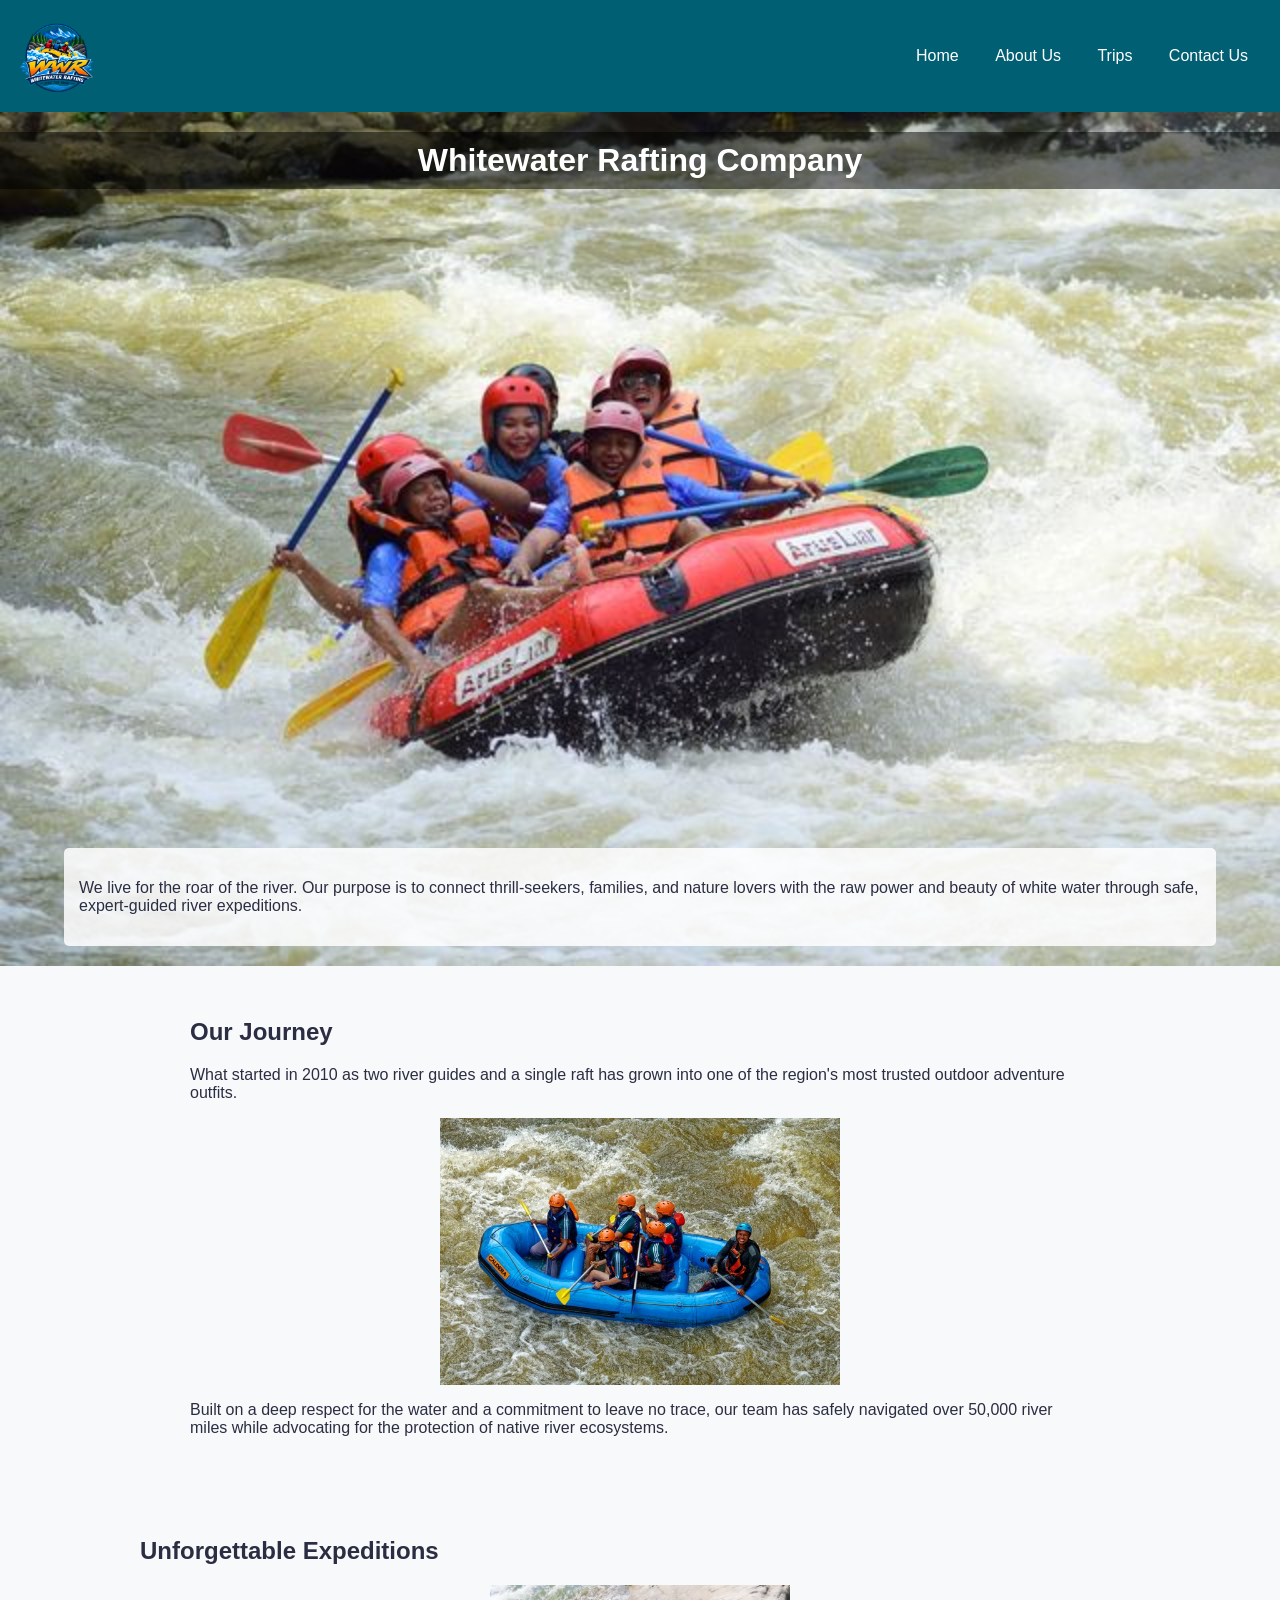
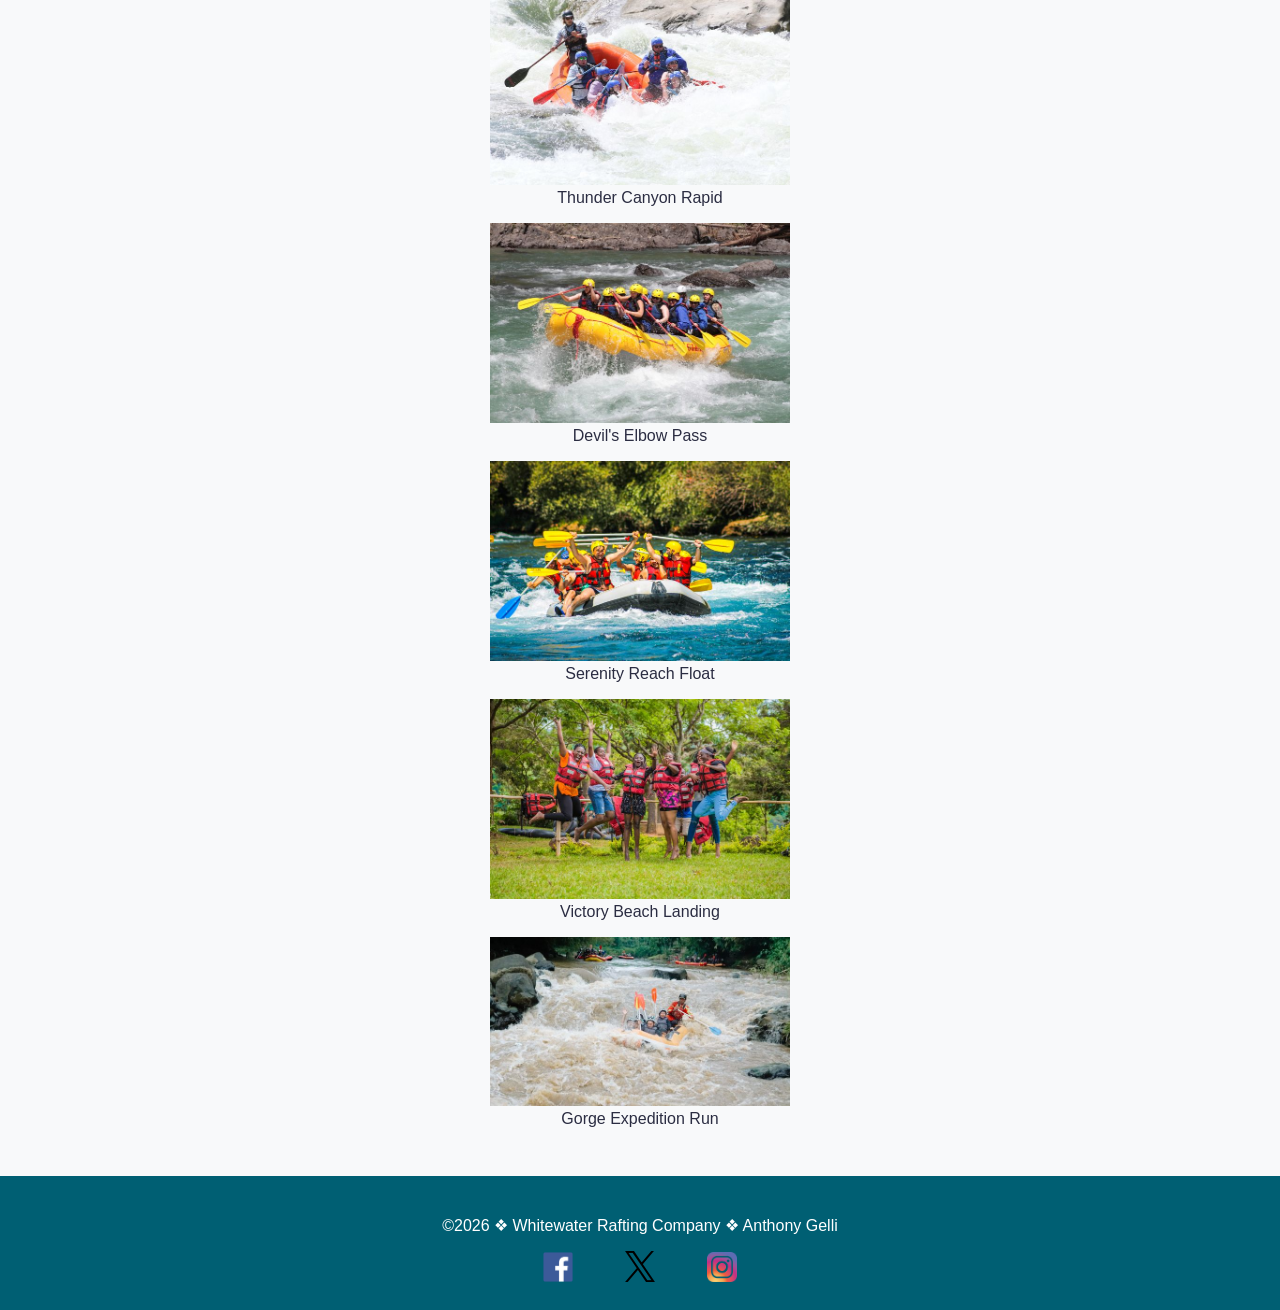
==== wwr/about.html @ 124e0e70 "Add social icons" ====
<!DOCTYPE html>
<html lang="en-US">

<head>
    <meta charset="utf-8">
    <meta name="viewport" content="width=device-width, initial-scale=1.0">
    <title>About Us | Whitewater Rafting Company</title>
    <meta name="description"
      content="Discover the story, spirit, and dedicated team behind Whitewater Rafting Company. We craft world-class river adventures built on safety and environmental stewardship.">
    <meta name="author" content="Anthony Gelli">
    <link rel="stylesheet" href="styles/rafting.css">
</head>

<body>
    <header>
        <img src="images/logo.png" alt="Rafting Company Logo">
        <nav>
            <a href="index.html">Home</a>
            <a href="about.html">About Us</a>
            <a href="trips.html">Trips</a>
            <a href="contact.html">Contact Us</a>
        </nav>
    </header>

    <main>
        <div class="hero">
            <img src="images/hero.jpg" alt="Rafters navigating white water rapids">
            <h1>Whitewater Rafting Company</h1>
            <article>
                <p>We live for the roar of the river. Our purpose is to connect thrill-seekers,
                    families, and nature lovers with the raw power and beauty of white water through
                    safe, expert-guided river expeditions.</p>
            </article>
        </div>

        <section class="history">
            <h2>Our Journey</h2>
            <p>What started in 2010 as two river guides and a single raft has grown into one of the
                region's most trusted outdoor adventure outfits.</p>
            <img src="images/history.jpg" alt="Rafting team preparing at the riverbank">
            <p>Built on a deep respect for the water and a commitment to leave no trace, our team
                has safely navigated over 50,000 river miles while advocating for the protection of
                native river ecosystems.</p>
        </section>

        <section class="adventures">
            <h2>Unforgettable Expeditions</h2>
            <figure>
                <img src="images/adventure1.jpg" alt="Raft plunging through white water">
                <figcaption>Thunder Canyon Rapid</figcaption>
            </figure>
            <figure>
                <img src="images/adventure2.jpg" alt="Crew paddling together in unison">
                <figcaption>Devil's Elbow Pass</figcaption>
            </figure>
            <figure>
                <img src="images/adventure3.jpg"
                  alt="Scenic calm stretch of river surrounded by cliffs">
                <figcaption>Serenity Reach Float</figcaption>
            </figure>
            <figure>
                <img src="images/adventure4.jpg" alt="Rafters high-fiving on the riverbank">
                <figcaption>Victory Beach Landing</figcaption>
            </figure>
            <figure>
                <img src="images/adventure5.jpg"
                  alt="Experienced river guide navigating strong currents">
                <figcaption>Gorge Expedition Run</figcaption>
            </figure>
        </section>
    </main>

    <footer>
        <p>&copy;2026 ❖ Whitewater Rafting Company ❖ Anthony Gelli</p>

        <nav class="sociallinks">
            <a href="https://facebook.com" target="_blank"><img src="images/facebook.png"
                  alt="Facebook Icon"></a>
            <a href="https://twitter.com" target="_blank"><img src="images/twitter.png"
                  alt="Twitter Icon"></a>
            <a href="https://instagram.com" target="_blank"><img src="images/instagram.png"
                  alt="Instagram Icon"></a>
        </nav>
    </footer>
</body>

</html>
---- wwr/styles/rafting.css ----
:root {
    --primary-color: #005f73;
    --secondary-color: #0a9396;
    --accent-color: #ee9b00;
    --text-color: #2b2d42;
    --bg-color: #f8f9fa;
}

body {
    font-family: Arial, sans-serif;
    color: var(--text-color);
    background-color: var(--bg-color);
    margin: 0;
    padding: 0;
}

header {
    background-color: var(--primary-color);
    padding: 1rem;
    display: flex;
    align-items: center;
    justify-content: space-between;
}

header img {
    width: 80px;
    height: auto;
}

nav a {
    color: #ffffff;
    text-decoration: none;
    padding: 0.5rem 1rem;
}

.hero {
    position: relative;
}

.hero img {
    width: 100%;
    height: auto;
    display: block;
}

.hero h1 {
    position: absolute;
    top: 20px;
    width: 100%;
    text-align: center;
    color: #ffffff;
    background-color: rgba(0, 0, 0, 0.5);
    margin: 0;
    padding: 10px 0;
}

.hero article {
    position: absolute;
    bottom: 20px;
    left: 5%;
    right: 5%;
    background-color: rgba(255, 255, 255, 0.85);
    padding: 15px;
    border-radius: 5px;
}

.history {
    padding: 2rem;
    max-width: 900px;
    margin: 0 auto;
}

.history img {
    width: 100%;
    max-width: 400px;
    height: auto;
    display: block;
    margin: 1rem auto;
}

.adventures {
    padding: 2rem;
    max-width: 1000px;
    margin: 0 auto;
}

.adventures figure {
    margin: 1rem 0;
    text-align: center;
}

.adventures img {
    width: 100%;
    max-width: 300px;
    height: auto;
}

footer {
    background-color: var(--primary-color);
    color: #ffffff;
    text-align: center;
    padding: 1.5rem;
}

footer .sociallinks img {
    width: 30px;
    height: auto;
    margin: 0 8px;
}
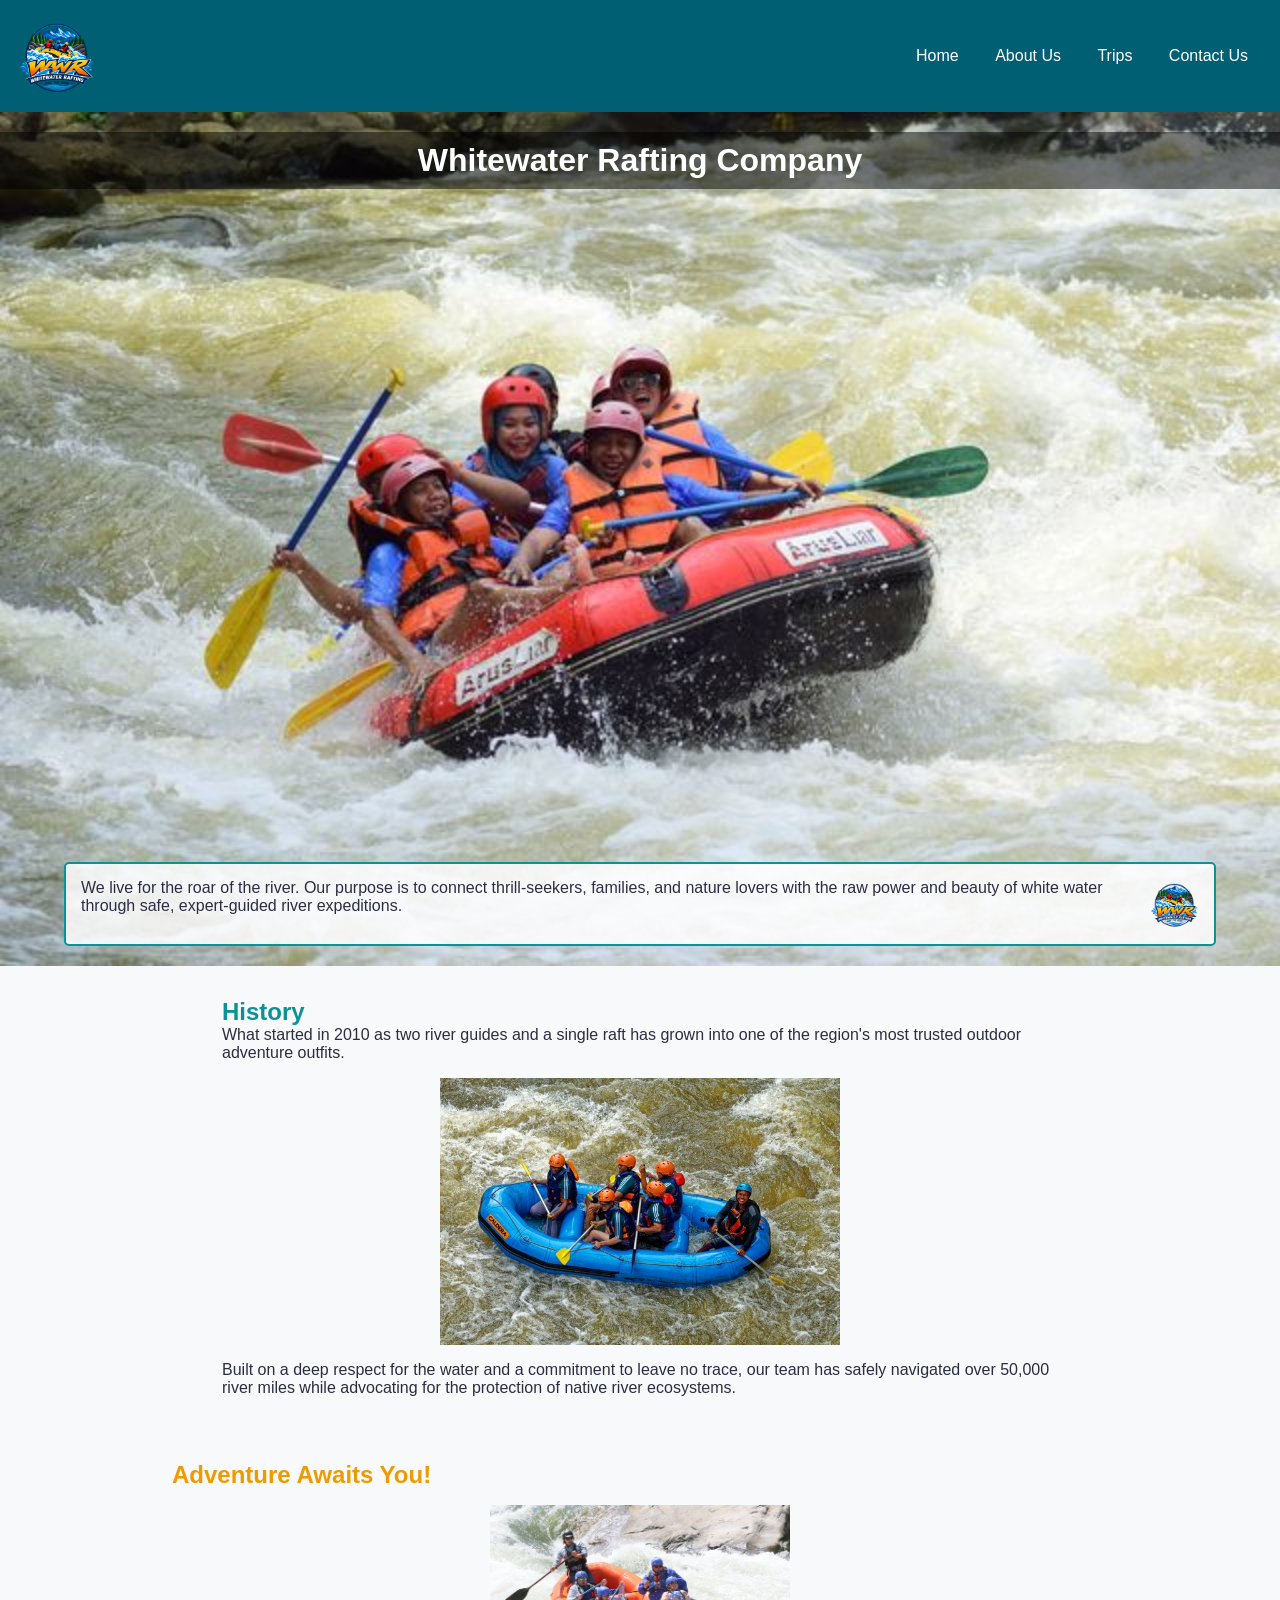
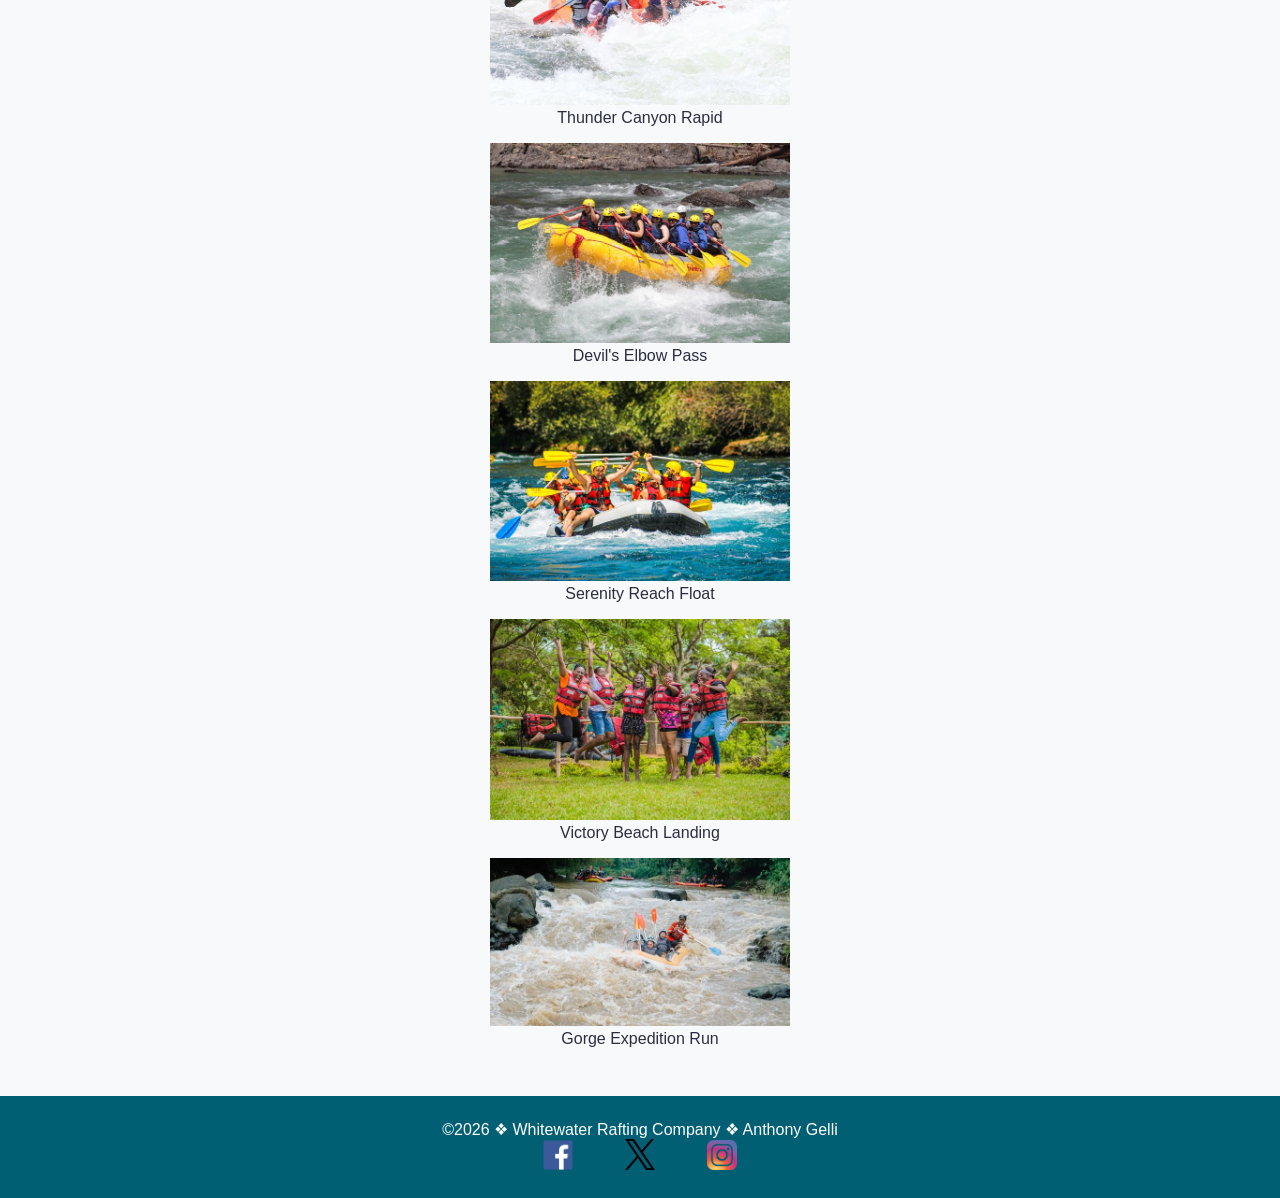
==== commit 6436fc3a: "Fix W03 audit requirements" ====
--- a/wwr/about.html
+++ b/wwr/about.html
@@ -6,7 +6,7 @@
     <meta name="viewport" content="width=device-width, initial-scale=1.0">
     <title>About Us | Whitewater Rafting Company</title>
     <meta name="description"
-      content="Discover the story, spirit, and dedicated team behind Whitewater Rafting Company. We craft world-class river adventures built on safety and environmental stewardship.">
+      content="Discover the story and team behind Whitewater Rafting Company. We craft world-class river adventures built on safety and environmental care.">
     <meta name="author" content="Anthony Gelli">
     <link rel="stylesheet" href="styles/rafting.css">
 </head>
@@ -27,6 +27,7 @@
             <img src="images/hero.jpg" alt="Rafters navigating white water rapids">
             <h1>Whitewater Rafting Company</h1>
             <article>
+                <img src="images/logo.png" alt="Rafting Icon">
                 <p>We live for the roar of the river. Our purpose is to connect thrill-seekers,
                     families, and nature lovers with the raw power and beauty of white water through
                     safe, expert-guided river expeditions.</p>
@@ -34,7 +35,7 @@
         </div>
 
         <section class="history">
-            <h2>Our Journey</h2>
+            <h2>History</h2>
             <p>What started in 2010 as two river guides and a single raft has grown into one of the
                 region's most trusted outdoor adventure outfits.</p>
             <img src="images/history.jpg" alt="Rafting team preparing at the riverbank">
@@ -44,7 +45,7 @@
         </section>
 
         <section class="adventures">
-            <h2>Unforgettable Expeditions</h2>
+            <h2>Adventure Awaits You!</h2>
             <figure>
                 <img src="images/adventure1.jpg" alt="Raft plunging through white water">
                 <figcaption>Thunder Canyon Rapid</figcaption>
@@ -73,7 +74,7 @@
     <footer>
         <p>&copy;2026 ❖ Whitewater Rafting Company ❖ Anthony Gelli</p>
 
-        <nav class="sociallinks">
+        <nav class="socialmedia">
             <a href="https://facebook.com" target="_blank"><img src="images/facebook.png"
                   alt="Facebook Icon"></a>
             <a href="https://twitter.com" target="_blank"><img src="images/twitter.png"
--- a/wwr/styles/rafting.css
+++ b/wwr/styles/rafting.css
@@ -1,3 +1,9 @@
+* {
+    margin: 0;
+    padding: 0;
+    box-sizing: border-box;
+}
+
 :root {
     --primary-color: #005f73;
     --secondary-color: #0a9396;
@@ -10,8 +16,6 @@
     font-family: Arial, sans-serif;
     color: var(--text-color);
     background-color: var(--bg-color);
-    margin: 0;
-    padding: 0;
 }
 
 header {
@@ -62,12 +66,24 @@
     background-color: rgba(255, 255, 255, 0.85);
     padding: 15px;
     border-radius: 5px;
+    border: 2px solid var(--secondary-color);
+}
+
+.hero article img {
+    float: right;
+    width: 50px;
+    height: auto;
+    margin-left: 10px;
 }
 
 .history {
     padding: 2rem;
     max-width: 900px;
     margin: 0 auto;
+}
+
+.history h2 {
+    color: var(--secondary-color);
 }
 
 .history img {
@@ -82,6 +98,10 @@
     padding: 2rem;
     max-width: 1000px;
     margin: 0 auto;
+}
+
+.adventures h2 {
+    color: var(--accent-color);
 }
 
 .adventures figure {
@@ -102,7 +122,7 @@
     padding: 1.5rem;
 }
 
-footer .sociallinks img {
+footer .socialmedia img {
     width: 30px;
     height: auto;
     margin: 0 8px;
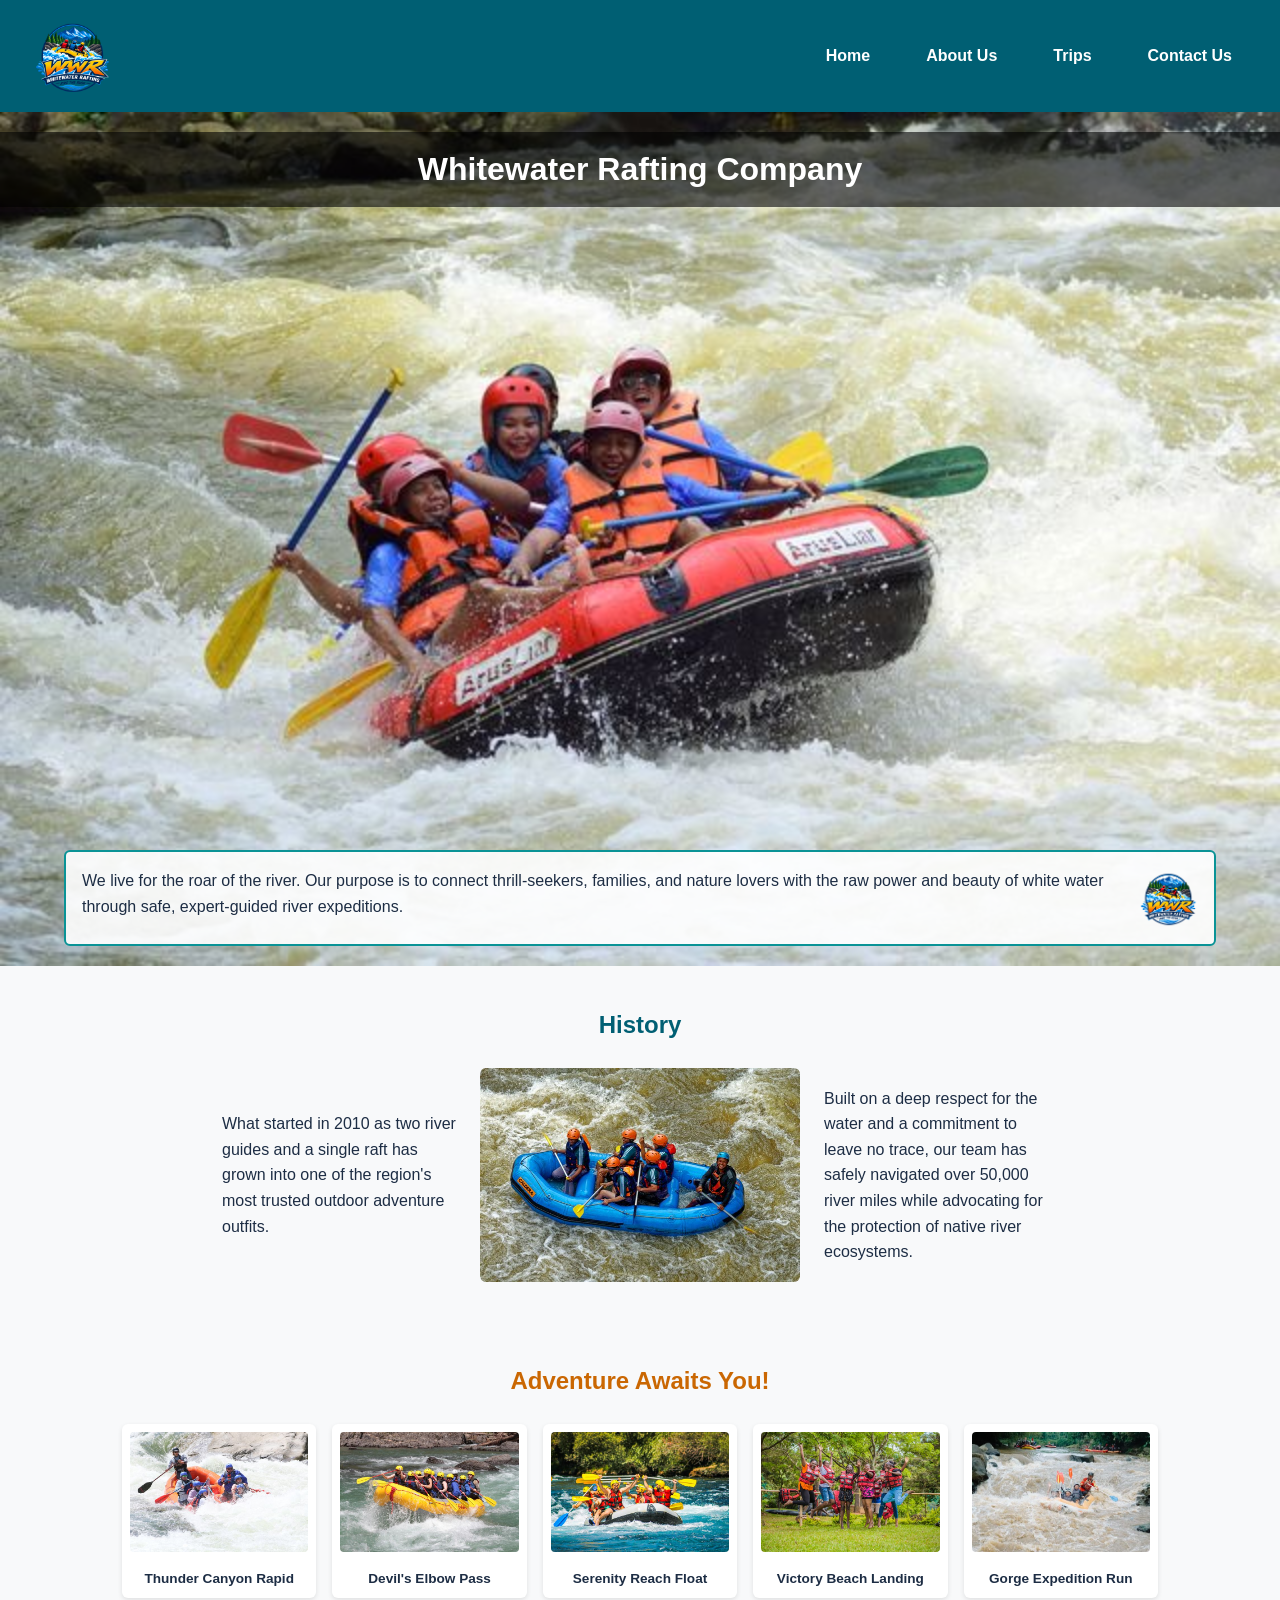
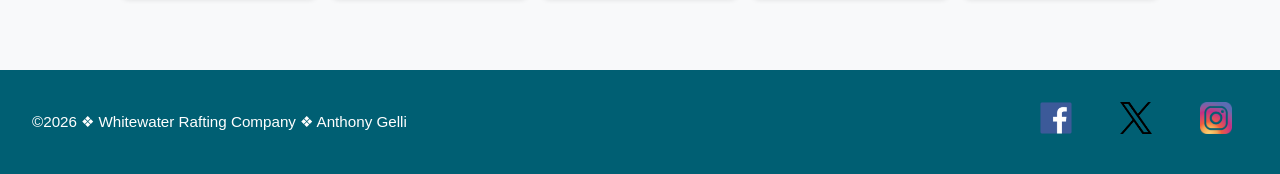
==== commit a5eea97d: "Update W04 About Us page layout with Grid and Flexbox" ====
--- a/wwr/about.html
+++ b/wwr/about.html
@@ -36,38 +36,42 @@
 
         <section class="history">
             <h2>History</h2>
-            <p>What started in 2010 as two river guides and a single raft has grown into one of the
-                region's most trusted outdoor adventure outfits.</p>
-            <img src="images/history.jpg" alt="Rafting team preparing at the riverbank">
-            <p>Built on a deep respect for the water and a commitment to leave no trace, our team
-                has safely navigated over 50,000 river miles while advocating for the protection of
-                native river ecosystems.</p>
+            <div class="history-content">
+                <p>What started in 2010 as two river guides and a single raft has grown into one of
+                    the region's most trusted outdoor adventure outfits.</p>
+                <img src="images/history.jpg" alt="Rafting team preparing at the riverbank">
+                <p>Built on a deep respect for the water and a commitment to leave no trace, our
+                    team has safely navigated over 50,000 river miles while advocating for the
+                    protection of native river ecosystems.</p>
+            </div>
         </section>
 
         <section class="adventures">
             <h2>Adventure Awaits You!</h2>
-            <figure>
-                <img src="images/adventure1.jpg" alt="Raft plunging through white water">
-                <figcaption>Thunder Canyon Rapid</figcaption>
-            </figure>
-            <figure>
-                <img src="images/adventure2.jpg" alt="Crew paddling together in unison">
-                <figcaption>Devil's Elbow Pass</figcaption>
-            </figure>
-            <figure>
-                <img src="images/adventure3.jpg"
-                  alt="Scenic calm stretch of river surrounded by cliffs">
-                <figcaption>Serenity Reach Float</figcaption>
-            </figure>
-            <figure>
-                <img src="images/adventure4.jpg" alt="Rafters high-fiving on the riverbank">
-                <figcaption>Victory Beach Landing</figcaption>
-            </figure>
-            <figure>
-                <img src="images/adventure5.jpg"
-                  alt="Experienced river guide navigating strong currents">
-                <figcaption>Gorge Expedition Run</figcaption>
-            </figure>
+            <div class="adventure-gallery">
+                <figure>
+                    <img src="images/adventure1.jpg" alt="Raft plunging through white water">
+                    <figcaption>Thunder Canyon Rapid</figcaption>
+                </figure>
+                <figure>
+                    <img src="images/adventure2.jpg" alt="Crew paddling together in unison">
+                    <figcaption>Devil's Elbow Pass</figcaption>
+                </figure>
+                <figure>
+                    <img src="images/adventure3.jpg"
+                      alt="Scenic calm stretch of river surrounded by cliffs">
+                    <figcaption>Serenity Reach Float</figcaption>
+                </figure>
+                <figure>
+                    <img src="images/adventure4.jpg" alt="Rafters high-fiving on the riverbank">
+                    <figcaption>Victory Beach Landing</figcaption>
+                </figure>
+                <figure>
+                    <img src="images/adventure5.jpg"
+                      alt="Experienced river guide navigating strong currents">
+                    <figcaption>Gorge Expedition Run</figcaption>
+                </figure>
+            </div>
         </section>
     </main>
 
--- a/wwr/styles/rafting.css
+++ b/wwr/styles/rafting.css
@@ -7,23 +7,26 @@
 :root {
     --primary-color: #005f73;
     --secondary-color: #0a9396;
-    --accent-color: #ee9b00;
-    --text-color: #2b2d42;
+    --accent-color: #ca6702;
+    --text-color: #1d2d44;
     --bg-color: #f8f9fa;
+    --white: #ffffff;
 }
 
 body {
-    font-family: Arial, sans-serif;
+    font-family: Arial, Helvetica, sans-serif;
     color: var(--text-color);
     background-color: var(--bg-color);
+    line-height: 1.6;
 }
 
+/* --- HEADER: CSS Grid Layout --- */
 header {
     background-color: var(--primary-color);
-    padding: 1rem;
-    display: flex;
+    display: grid;
+    grid-template-columns: auto 1fr;
     align-items: center;
-    justify-content: space-between;
+    padding: 1rem 2rem;
 }
 
 header img {
@@ -31,12 +34,27 @@
     height: auto;
 }
 
-nav a {
-    color: #ffffff;
-    text-decoration: none;
-    padding: 0.5rem 1rem;
+/* --- NAV: CSS Flexbox Layout --- */
+header nav {
+    display: flex;
+    justify-content: flex-end;
+    gap: 1.5rem;
 }
 
+nav a {
+    color: var(--white);
+    text-decoration: none;
+    font-weight: bold;
+    padding: 0.5rem 1rem;
+    transition: background-color 0.3s ease;
+}
+
+nav a:hover {
+    background-color: var(--secondary-color);
+    border-radius: 4px;
+}
+
+/* --- HERO SECTION --- */
 .hero {
     position: relative;
 }
@@ -52,10 +70,10 @@
     top: 20px;
     width: 100%;
     text-align: center;
-    color: #ffffff;
-    background-color: rgba(0, 0, 0, 0.5);
-    margin: 0;
-    padding: 10px 0;
+    color: var(--white);
+    background-color: rgba(0, 0, 0, 0.6);
+    padding: 12px 0;
+    font-size: 2rem;
 }
 
 .hero article {
@@ -63,67 +81,113 @@
     bottom: 20px;
     left: 5%;
     right: 5%;
-    background-color: rgba(255, 255, 255, 0.85);
-    padding: 15px;
-    border-radius: 5px;
+    background-color: rgba(255, 255, 255, 0.9);
+    padding: 1rem;
+    border-radius: 6px;
     border: 2px solid var(--secondary-color);
 }
 
 .hero article img {
     float: right;
-    width: 50px;
+    width: 60px;
     height: auto;
-    margin-left: 10px;
+    margin-left: 1rem;
 }
 
+/* --- HISTORY SECTION --- */
 .history {
-    padding: 2rem;
+    padding: 2.5rem 2rem;
     max-width: 900px;
     margin: 0 auto;
 }
 
 .history h2 {
-    color: var(--secondary-color);
+    color: var(--primary-color);
+    text-align: center;
+    margin-bottom: 1.5rem;
 }
 
-.history img {
-    width: 100%;
-    max-width: 400px;
-    height: auto;
-    display: block;
-    margin: 1rem auto;
+.history-content {
+    display: grid;
+    grid-template-columns: 1fr auto 1fr;
+    gap: 1.5rem;
+    align-items: center;
 }
 
+.history-content img {
+    width: 100%;
+    max-width: 320px;
+    height: auto;
+    border-radius: 6px;
+}
+
+/* --- ADVENTURES SECTION --- */
 .adventures {
-    padding: 2rem;
-    max-width: 1000px;
+    padding: 2.5rem 2rem;
+    max-width: 1100px;
     margin: 0 auto;
 }
 
 .adventures h2 {
     color: var(--accent-color);
+    text-align: center;
+    margin-bottom: 1.5rem;
 }
 
-.adventures figure {
-    margin: 1rem 0;
-    text-align: center;
+.adventure-gallery {
+    display: grid;
+    grid-template-columns: repeat(5, 1fr);
+    gap: 1rem;
 }
 
-.adventures img {
-    width: 100%;
-    max-width: 300px;
-    height: auto;
+.adventure-gallery figure {
+    text-align: center;
+    background-color: var(--white);
+    padding: 0.5rem;
+    border-radius: 6px;
+    box-shadow: 0 2px 5px rgba(0, 0, 0, 0.1);
 }
 
+.adventure-gallery img {
+    width: 100%;
+    height: 120px;
+    object-fit: cover;
+    border-radius: 4px;
+}
+
+.adventure-gallery figcaption {
+    font-size: 0.85rem;
+    font-weight: bold;
+    margin-top: 0.5rem;
+    color: var(--text-color);
+}
+
+/* --- FOOTER: CSS Flexbox Layout --- */
 footer {
     background-color: var(--primary-color);
-    color: #ffffff;
-    text-align: center;
-    padding: 1.5rem;
+    color: var(--white);
+    display: flex;
+    justify-content: space-between;
+    align-items: center;
+    padding: 1.5rem 2rem;
+    margin-top: 2rem;
+}
+
+footer p {
+    font-size: 0.95rem;
+}
+
+footer .socialmedia {
+    display: flex;
+    gap: 1rem;
 }
 
 footer .socialmedia img {
-    width: 30px;
+    width: 32px;
     height: auto;
-    margin: 0 8px;
+    transition: transform 0.2s ease;
+}
+
+footer .socialmedia img:hover {
+    transform: scale(1.1);
 }
